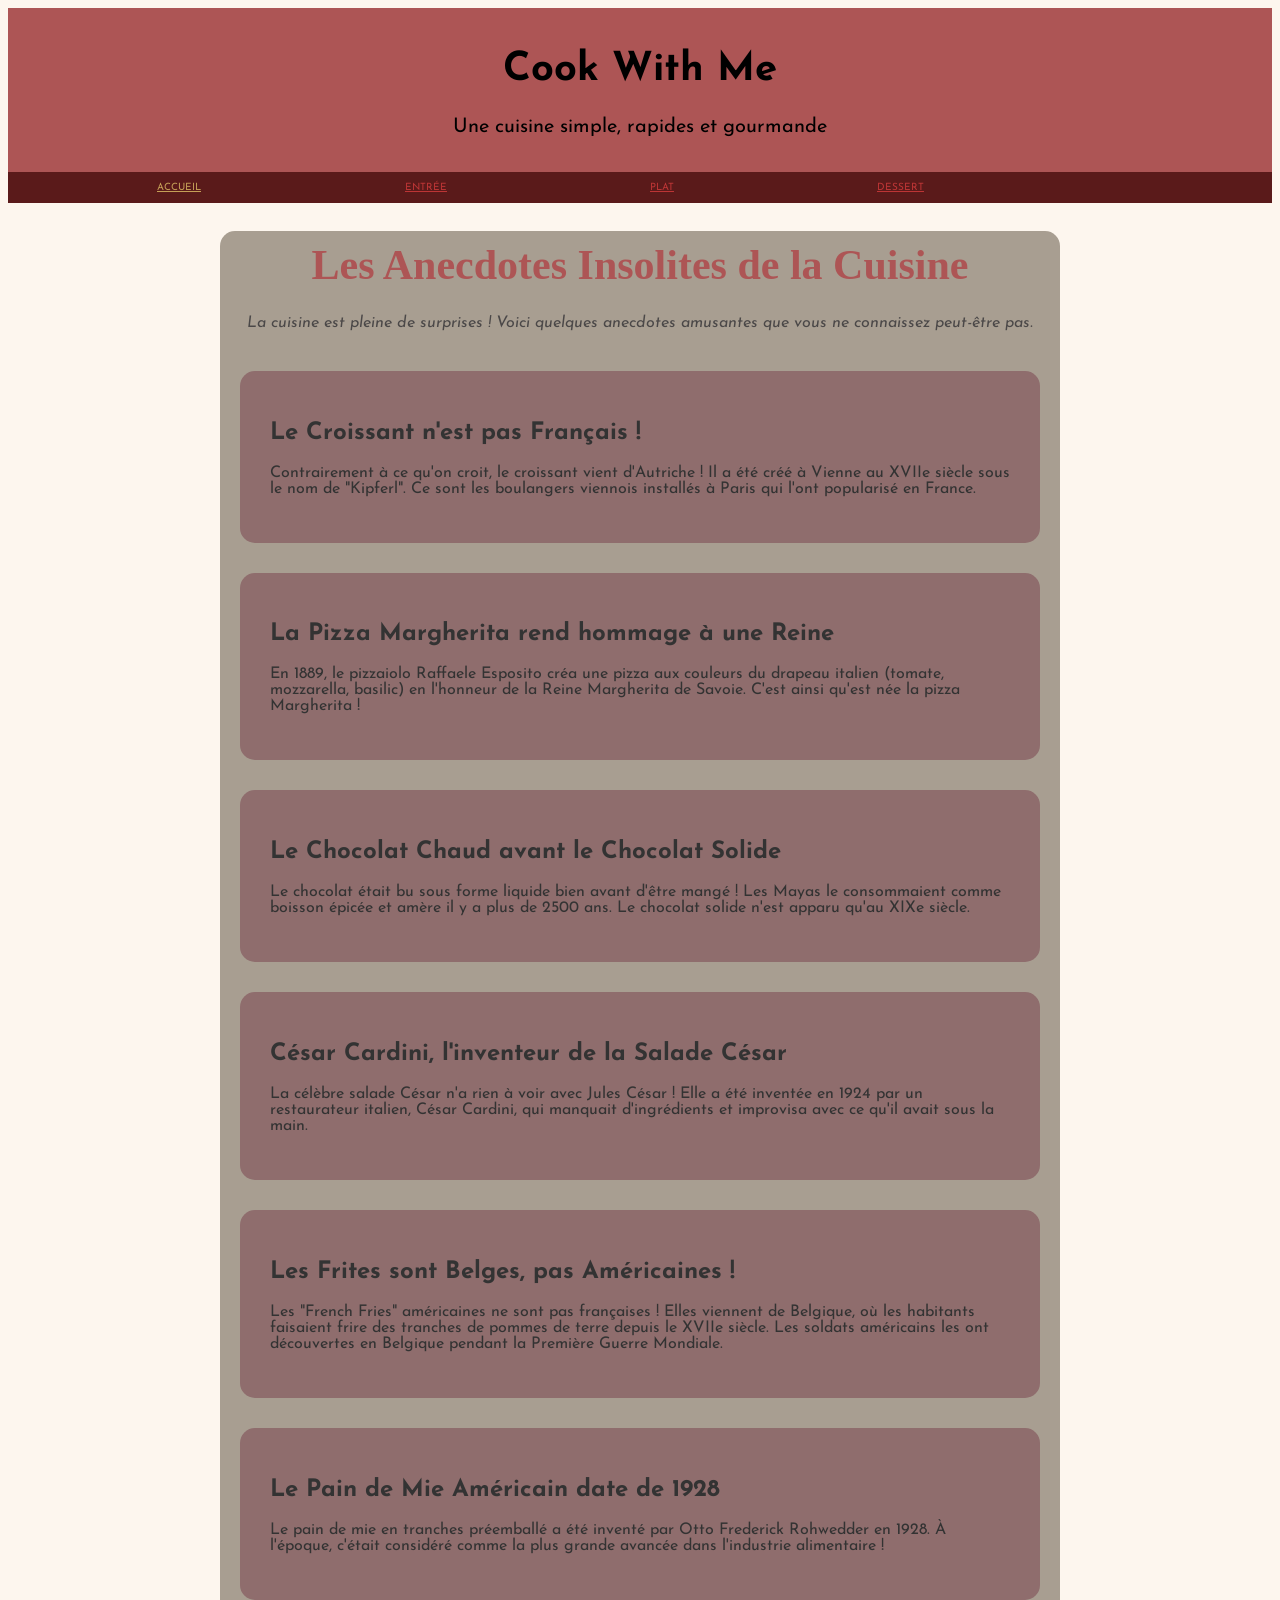
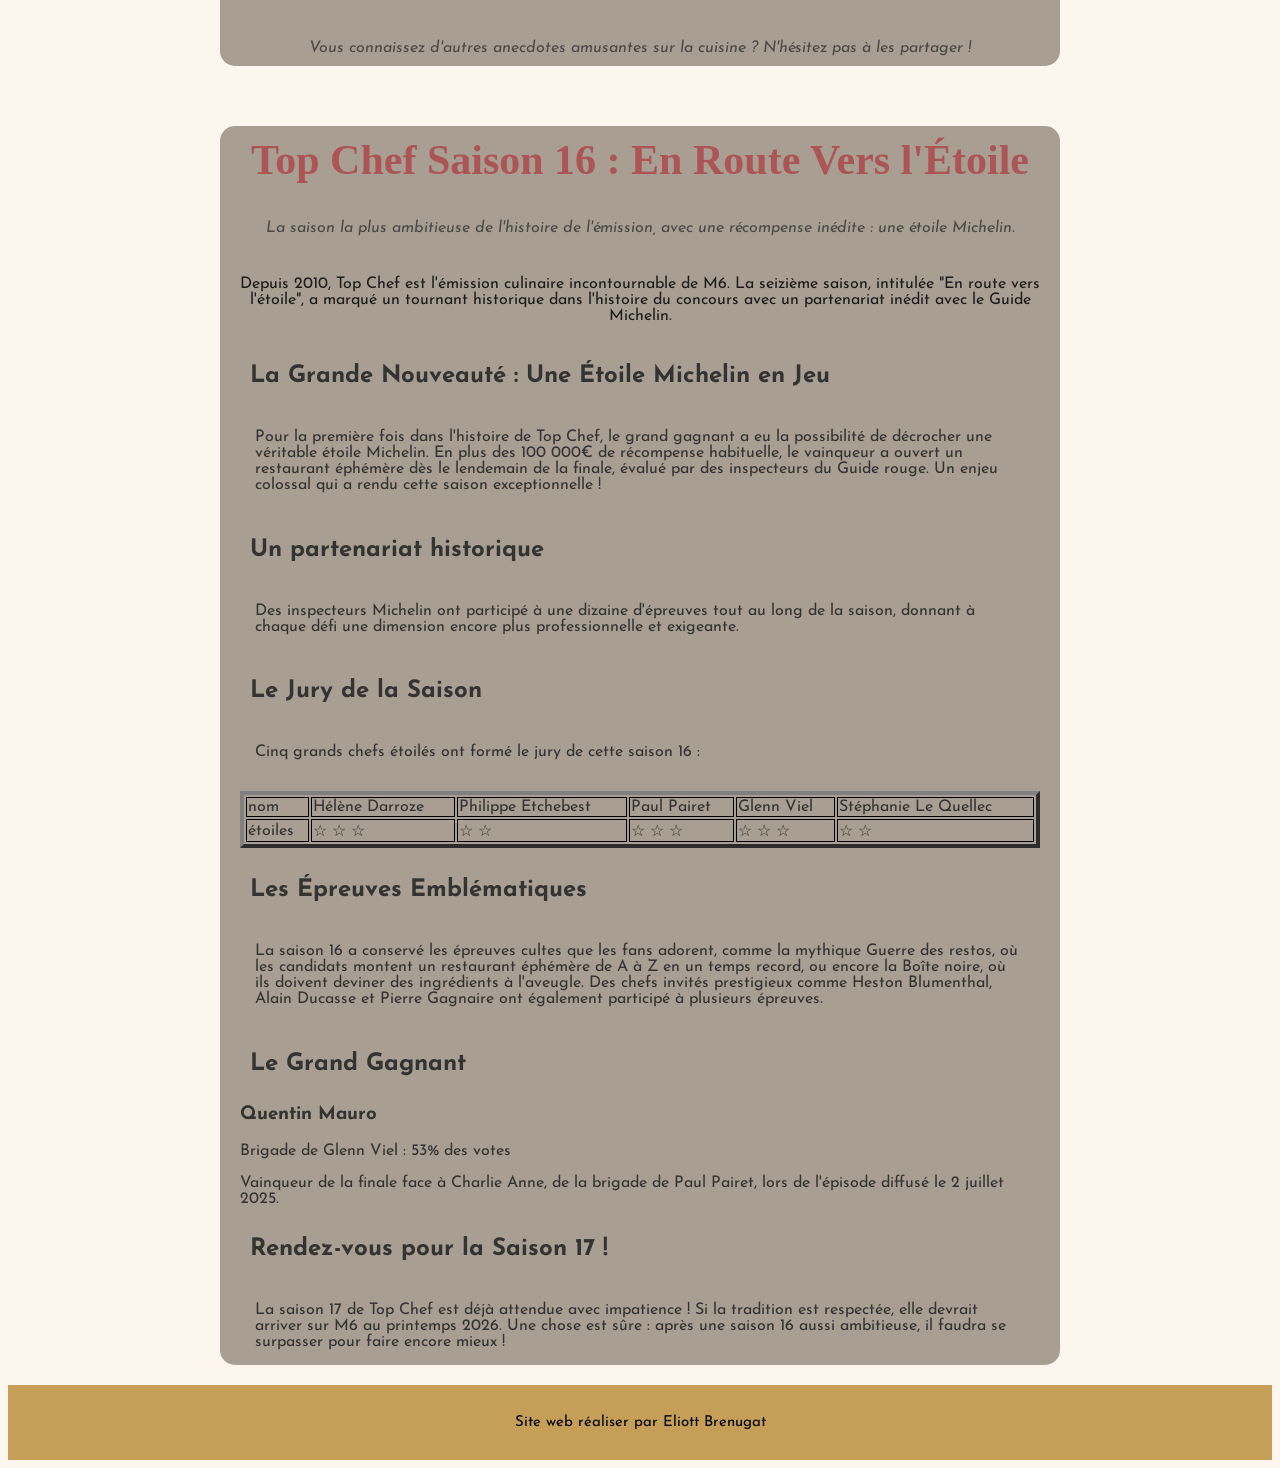
==== index.html @ e1d64645 "Add files via upload" ====
<!DOCTYPE html>
<html>
    <head>
        <link rel="stylesheet" href="style_cookwithme.css">
        <title>CookWithMe</title>
        <link rel="icon" type="image/x-icon" href="favicon.ico">
        <link rel="preconnect" href="https://fonts.googleapis.com">
        <link rel="preconnect" href="https://fonts.gstatic.com" crossorigin>
        <link href="https://fonts.googleapis.com/css2?family=Josefin+Sans:ital,wght@0,100..700;1,100..700&display=swap" rel="stylesheet">
        <meta name="viewport" content="width=device-width, initial-scale=1.0">
    </head>
   
    <body>
        <header>
            <h1>Cook With Me</h1> 
            <p>Une cuisine simple, rapides et gourmande</p> 
        </header>
    
        <nav> 
            <a href="Accueil.html" class="active">Accueil</a>
            <a href="Entrée.html">Entrée</a> 
            <a href="Plat.html">Plat</a> 
            <a href="Dessert.html">Dessert</a>
        </nav>
        <div class="tout_article">
            <div class="article1">

                <h1 class="titre_article1"> Les Anecdotes Insolites de la Cuisine</h1>
                <p class="description_article1">La cuisine est pleine de surprises ! Voici quelques anecdotes amusantes que vous ne connaissez peut-être pas.</p>

                <div class="anecdote">
                    <h2></span>Le Croissant n'est pas Français !</h2>
                    <p>Contrairement à ce qu'on croit, le croissant vient d'Autriche ! Il a été créé à Vienne au XVIIe siècle sous le nom de "Kipferl". Ce sont les boulangers viennois installés à Paris qui l'ont popularisé en France.</p>
                </div>

                <div class="anecdote">
                    <h2>La Pizza Margherita rend hommage à une Reine</h2>
                    <p>En 1889, le pizzaiolo Raffaele Esposito créa une pizza aux couleurs du drapeau italien (tomate, mozzarella, basilic) en l'honneur de la Reine Margherita de Savoie. C'est ainsi qu'est née la pizza Margherita !</p>
                </div>

                <div class="anecdote">
                    <h2>Le Chocolat Chaud avant le Chocolat Solide</h2>
                    <p>Le chocolat était bu sous forme liquide bien avant d'être mangé ! Les Mayas le consommaient comme boisson épicée et amère il y a plus de 2500 ans. Le chocolat solide n'est apparu qu'au XIXe siècle.</p>
                </div>

                <div class="anecdote">
                    <h2>César Cardini, l'inventeur de la Salade César</h2>
                    <p>La célèbre salade César n'a rien à voir avec Jules César ! Elle a été inventée en 1924 par un restaurateur italien, César Cardini, qui manquait d'ingrédients et improvisa avec ce qu'il avait sous la main.</p>
                </div>

                <div class="anecdote">
                    <h2>Les Frites sont Belges, pas Américaines !</h2>
                    <p>Les "French Fries" américaines ne sont pas françaises ! Elles viennent de Belgique, où les habitants faisaient frire des tranches de pommes de terre depuis le XVIIe siècle. Les soldats américains les ont découvertes en Belgique pendant la Première Guerre Mondiale.</p>
                </div>

                <div class="anecdote">
                    <h2>Le Pain de Mie Américain date de 1928</h2>
                    <p>Le pain de mie en tranches préemballé a été inventé par Otto Frederick Rohwedder en 1928. À l'époque, c'était considéré comme la plus grande avancée dans l'industrie alimentaire !</p>
                </div>

                <p class="fin">Vous connaissez d'autres anecdotes amusantes sur la cuisine ? N'hésitez pas à les partager ! </p>

            </div>

            <div class="article2">
            
                <h1 class="titre_article2">Top Chef Saison 16 : En Route Vers l'Étoile </h1>
                <p class="description_article2">La saison la plus ambitieuse de l'histoire de l'émission, avec une récompense inédite : une étoile Michelin.</p>
                <p class="intro">Depuis 2010, Top Chef est l'émission culinaire incontournable de M6. La seizième saison, intitulée "En route vers l'étoile", a marqué un tournant historique dans l'histoire du concours avec un partenariat inédit avec le Guide Michelin.</p>
            
                <h2 class="Part">La Grande Nouveauté : Une Étoile Michelin en Jeu</h2>
                <p class="Description_part">Pour la première fois dans l'histoire de Top Chef, le grand gagnant a eu la possibilité de décrocher une véritable étoile Michelin. En plus des 100 000€ de récompense habituelle, le vainqueur a ouvert un restaurant éphémère dès le lendemain de la finale, évalué par des inspecteurs du Guide rouge. Un enjeu colossal qui a rendu cette saison exceptionnelle !</p>

                <h2 class="Part">Un partenariat historique</h2>
                <p class="Description_part">Des inspecteurs Michelin ont participé à une dizaine d'épreuves tout au long de la saison, donnant à chaque défi une dimension encore plus professionnelle et exigeante.</p>

                <h2 class="Part">Le Jury de la Saison</h2>
                <p class="Description_part">Cinq grands chefs étoilés ont formé le jury de cette saison 16 :</p>
                <div class="jury">
                    <table border="4" style="width: 100%;">
                        <tr>
                            <td>nom</td>
                            <td>Hélène Darroze</td>
                            <td>Philippe Etchebest</td>
                            <td>Paul Pairet</td>
                            <td>Glenn Viel</td>
                            <td>Stéphanie Le Quellec</td>
                        </tr>
                        <tr>
                            <td>étoiles</td>
                            <td>☆ ☆ ☆</td>
                            <td>☆ ☆</td>
                            <td>☆ ☆ ☆</td>
                            <td>☆ ☆ ☆</td>
                            <td>☆ ☆</td>
                        </tr>
                    </table>
                </div>

                <h2 class="Part">Les Épreuves Emblématiques</h2>
                <p class="Description_part">La saison 16 a conservé les épreuves cultes que les fans adorent, comme la mythique Guerre des restos, où les candidats montent un restaurant éphémère de A à Z en un temps record, ou encore la Boîte noire, où ils doivent deviner des ingrédients à l'aveugle. Des chefs invités prestigieux comme Heston Blumenthal, Alain Ducasse et Pierre Gagnaire ont également participé à plusieurs épreuves.</p>
            
                <h2 class="Part">Le Grand Gagnant</h2>
                <h3>Quentin Mauro</h3>
                <p>Brigade de Glenn Viel : 53% des votes</p>
                <p>Vainqueur de la finale face à Charlie Anne, de la brigade de Paul Pairet, lors de l'épisode diffusé le 2 juillet 2025.</p>

                <h2 class="Part">Rendez-vous pour la Saison 17 !</h2>
                <p class="Description_part">La saison 17 de Top Chef est déjà attendue avec impatience ! Si la tradition est respectée, elle devrait arriver sur M6 au printemps 2026. Une chose est sûre : après une saison 16 aussi ambitieuse, il faudra se surpasser pour faire encore mieux !</p>

            </div>
        </div>
        <footer> 
            <p>Site web réaliser par Eliott Brenugat</p> 
        </footer>
    </body>
</html>
---- style_cookwithme.css ----
header {
  background-color:rgb(173, 85, 85);
  padding: 15px;
  text-align: center;
  font-size: 20px;
  color: black;
  font-family: Josefin Sans, sans-serif;
}

footer {
  background-color:rgb(197, 159, 87);
  padding: 15px;
  text-align: center;
  font-size: 15px;
  color: black;
  font-family: Josefin Sans, sans-serif;
}

.josefin-sans-<uniquifier> {
  font-family: "Josefin Sans", sans-serif;
  font-optical-sizing: auto;
  font-weight: <weight>;
  font-style: normal;
}


nav {
  background-color: #5a1a1a;
  padding: 10px;
  font-size: 10px;
  text-align: center;
}

nav a {
  color: rgba(224, 63, 63, 0.74);
  margin-right: 200px;
  text-transform: uppercase;
}

nav a:hover {
  color: rgb(197, 159, 87);
}
 
nav a.active {
  color: rgb(197, 159, 87);
  padding: 1px;
}

body {
  background-color: #fdf6ee;
  font-family: 'Josefin Sans', sans-serif;
  color: #333;
}

.container_articles {
    display: flex;
    flex-direction: row;
    gap: 30px;
    padding: 30px;
}

.article1 {
  margin: 20px auto;
  padding: 0 20px;
  background-color: #a89e91;
  border-radius: 15px;
  max-width: 800px;
}

.titre_article1 {
  font-family: 'Playfair Display', serif;
  font-size: 42px;
  color: rgb(173, 85, 85);
  text-align: center;
  margin-bottom: 10px;
  padding: 10px;
}

.description_article1 {
  text-align: center;
  font-size: 16px;
  font-style: italic;
  color: #4b4848;
  margin-bottom: 40px;
}

.anecdote {
  background-color: rgb(143, 109, 109);
  border-radius: 15px;
  padding: 30px;
  margin-bottom: 30px;
}

.fin {
  text-align: center;
  font-size: 16px;
  font-style: italic;
  color: #4b4848;
  margin-top: 40px;
  margin-bottom: 60px;
  padding-bottom: 10px;
}

.article2 {
  margin: 20px auto;
  padding: 0 20px;
  background-color: #a89e91;
  border-radius: 15px;
  max-width: 800px;
}

.titre_article2 {
  font-family: 'Playfair Display', serif;
  font-size: 42px;
  color: rgb(173, 85, 85);
  text-align: center;
  margin-bottom: 10px;
  padding: 10px;
}

.description_article2 {
  text-align: center;
  font-size: 16px;
  font-style: italic;
  color: #4b4848;
  margin-bottom: 30px;
  padding: 10px;
}

.intro {
  text-align: center;
  font-size: 16px;
  color: #1d1c1c;
  margin-bottom: 30px;
}

.Part {
  padding: 10px;
  margin-bottom: 5px;
}

.Description_part {
  padding: 15px;
}

.entrée1{
  padding: 0 20px;
  background-color: #a89e91;
  border-radius: 15px;
  max-width: 700px;
  margin: 20px auto;
}

.titre_entrée1{
  font-family: 'Playfair Display', serif;
  font-size: 42px;
  color: rgb(173, 85, 85);
  text-align: center;
  margin-bottom: 10px;
  padding: 10px;
}

.recette_entrée1{
  border-radius: 15px;
  margin: 30px auto;
}

.img_taboulé {
  float: center;
  margin: 10px;
  width: 200px;
  height: 200px;
}

.titre_plat1{
  font-family: 'Playfair Display', serif;
  font-size: 42px;
  color: rgb(173, 85, 85);
  text-align: center;
  margin-bottom: 10px;
  padding: 10px;
}

.plat1{
  padding: 0 20px;
  background-color: #a89e91;
  border-radius: 15px;
  max-width: 700px;
  margin: 20px auto;
}

.Ingrédients_plat1{
  border-radius: 15px;
  margin: 30px ;
}

.Préparation_plat1{
  border-radius: 15px;
  margin: 20px ;
  padding: 10px;
}

.titre_dessert1{
  font-family: 'Playfair Display', serif;
  font-size: 42px;
  color: rgb(173, 85, 85);
  text-align: center;
  margin-bottom: 10px;
  padding: 10px;
}

.dessert1{
  padding: 0 20px;
  background-color: #a89e91;
  border-radius: 15px;
  max-width: 700px;
  margin: 20px auto;
}

.Ingrédients_dessert1{
  border-radius: 15px;
  margin: 30px ;
}

.Préparation_dessert1{
  border-radius: 15px;
  margin: 20px ;
  padding: 10px;
}

td {
	border: 1px solid rgb(0, 0, 0);
}

@media (max-width: 768px) {
    .container_articles {
      flex-direction: column;
    }

    nav a {
      margin-right: 15px;
      font-size: 12px;
    }

    header {
      font-size: 14px;
      padding: 10px;
    }

    .titre_article1, .titre_article2 {
      font-size: 26px;
    }

    .img_taboulé {
      float: none;
      display: block;
      text-align: center;
    }
}
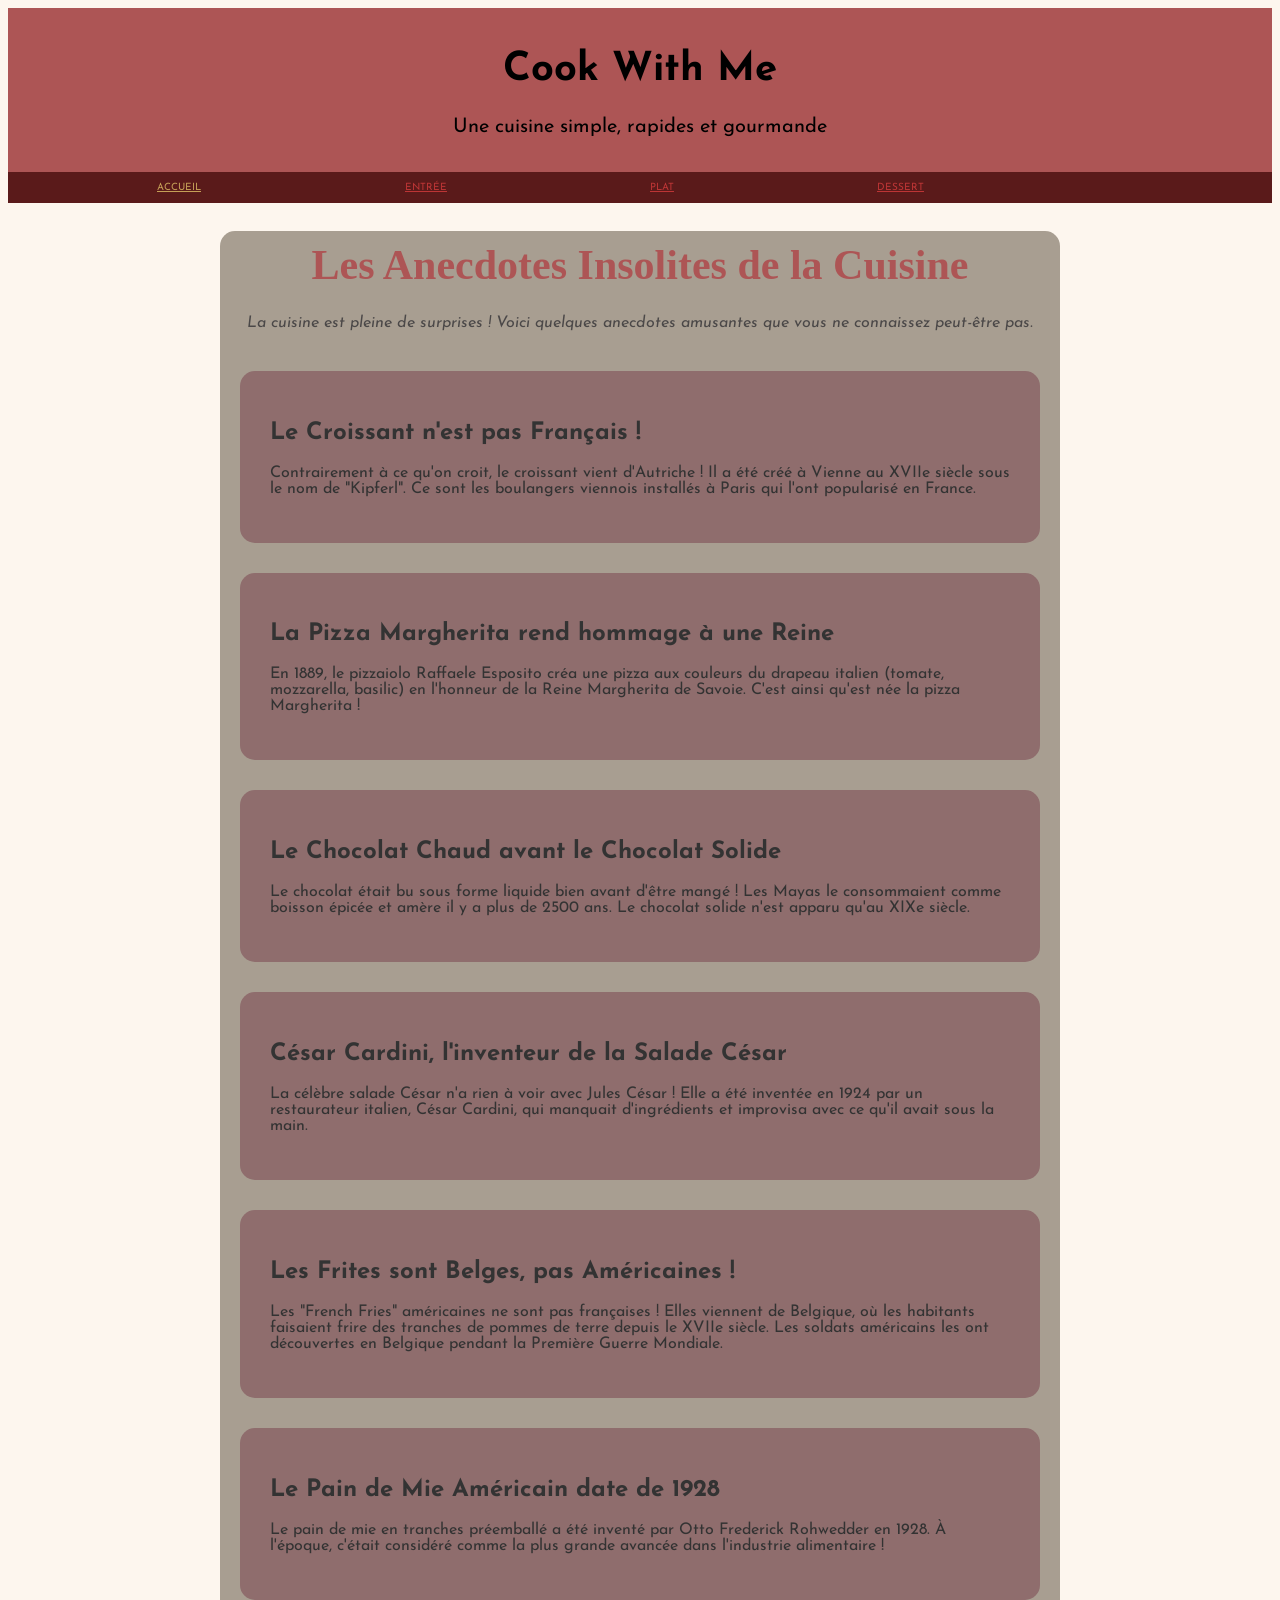
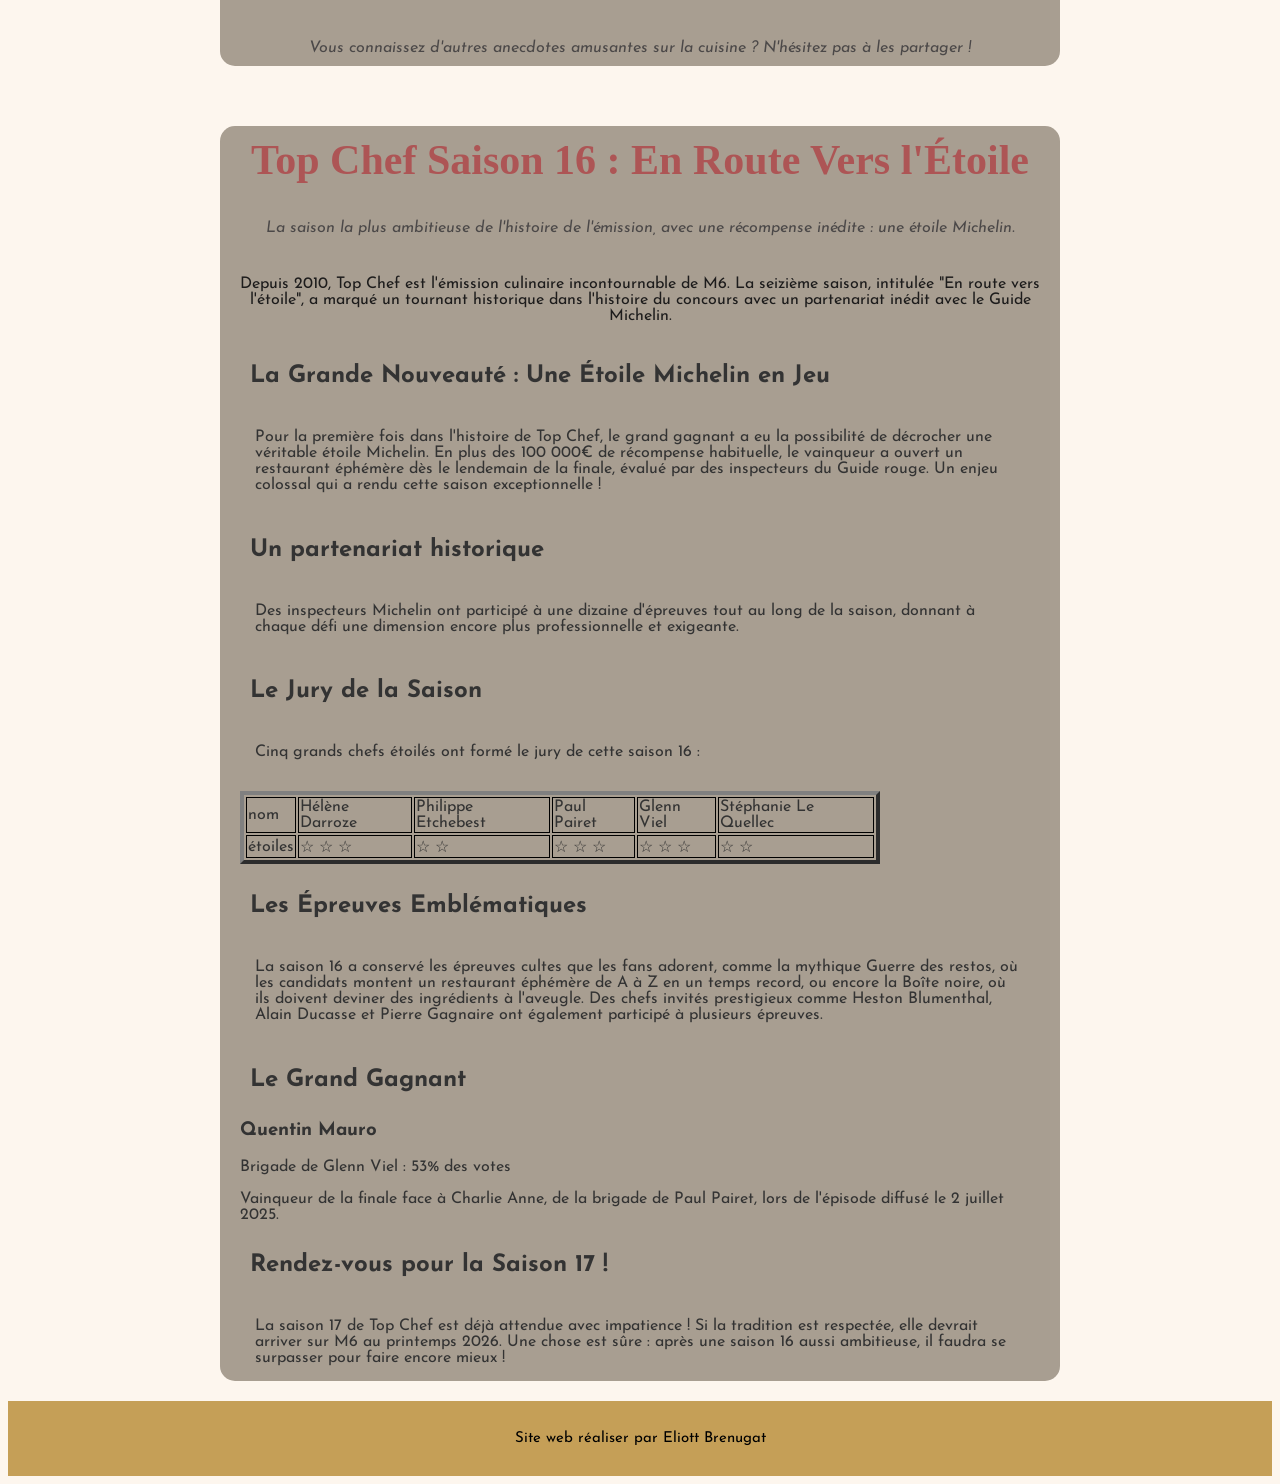
==== commit 57d668c6: "index.html" ====
--- a/index.html
+++ b/index.html
@@ -17,7 +17,7 @@
         </header>
     
         <nav> 
-            <a href="Accueil.html" class="active">Accueil</a>
+            <a href="index.html" class="active">Accueil</a>
             <a href="Entrée.html">Entrée</a> 
             <a href="Plat.html">Plat</a> 
             <a href="Dessert.html">Dessert</a>
@@ -77,7 +77,7 @@
                 <h2 class="Part">Le Jury de la Saison</h2>
                 <p class="Description_part">Cinq grands chefs étoilés ont formé le jury de cette saison 16 :</p>
                 <div class="jury">
-                    <table border="4" style="width: 100%;">
+                    <table border="4" style="width: 80%;">
                         <tr>
                             <td>nom</td>
                             <td>Hélène Darroze</td>
@@ -114,4 +114,6 @@
             <p>Site web réaliser par Eliott Brenugat</p> 
         </footer>
     </body>
-</html>+
+</html>
+
--- a/style_cookwithme.css
+++ b/style_cookwithme.css
@@ -168,7 +168,7 @@
 .img_taboulé {
   float: center;
   margin: 10px;
-  width: 200px;
+  width: 300px;
   height: 200px;
 }
 
@@ -255,5 +255,22 @@
       float: none;
       display: block;
       text-align: center;
-    }
-}+   
+	table {
+        width: 100%;
+        font-size: 11px;
+    }
+
+    table td {
+        padding: 4px;
+        text-align: center;
+        word-break: break-word;
+    }
+	.jury {
+    overflow-x: auto;
+}
+}
+
+}
+
+
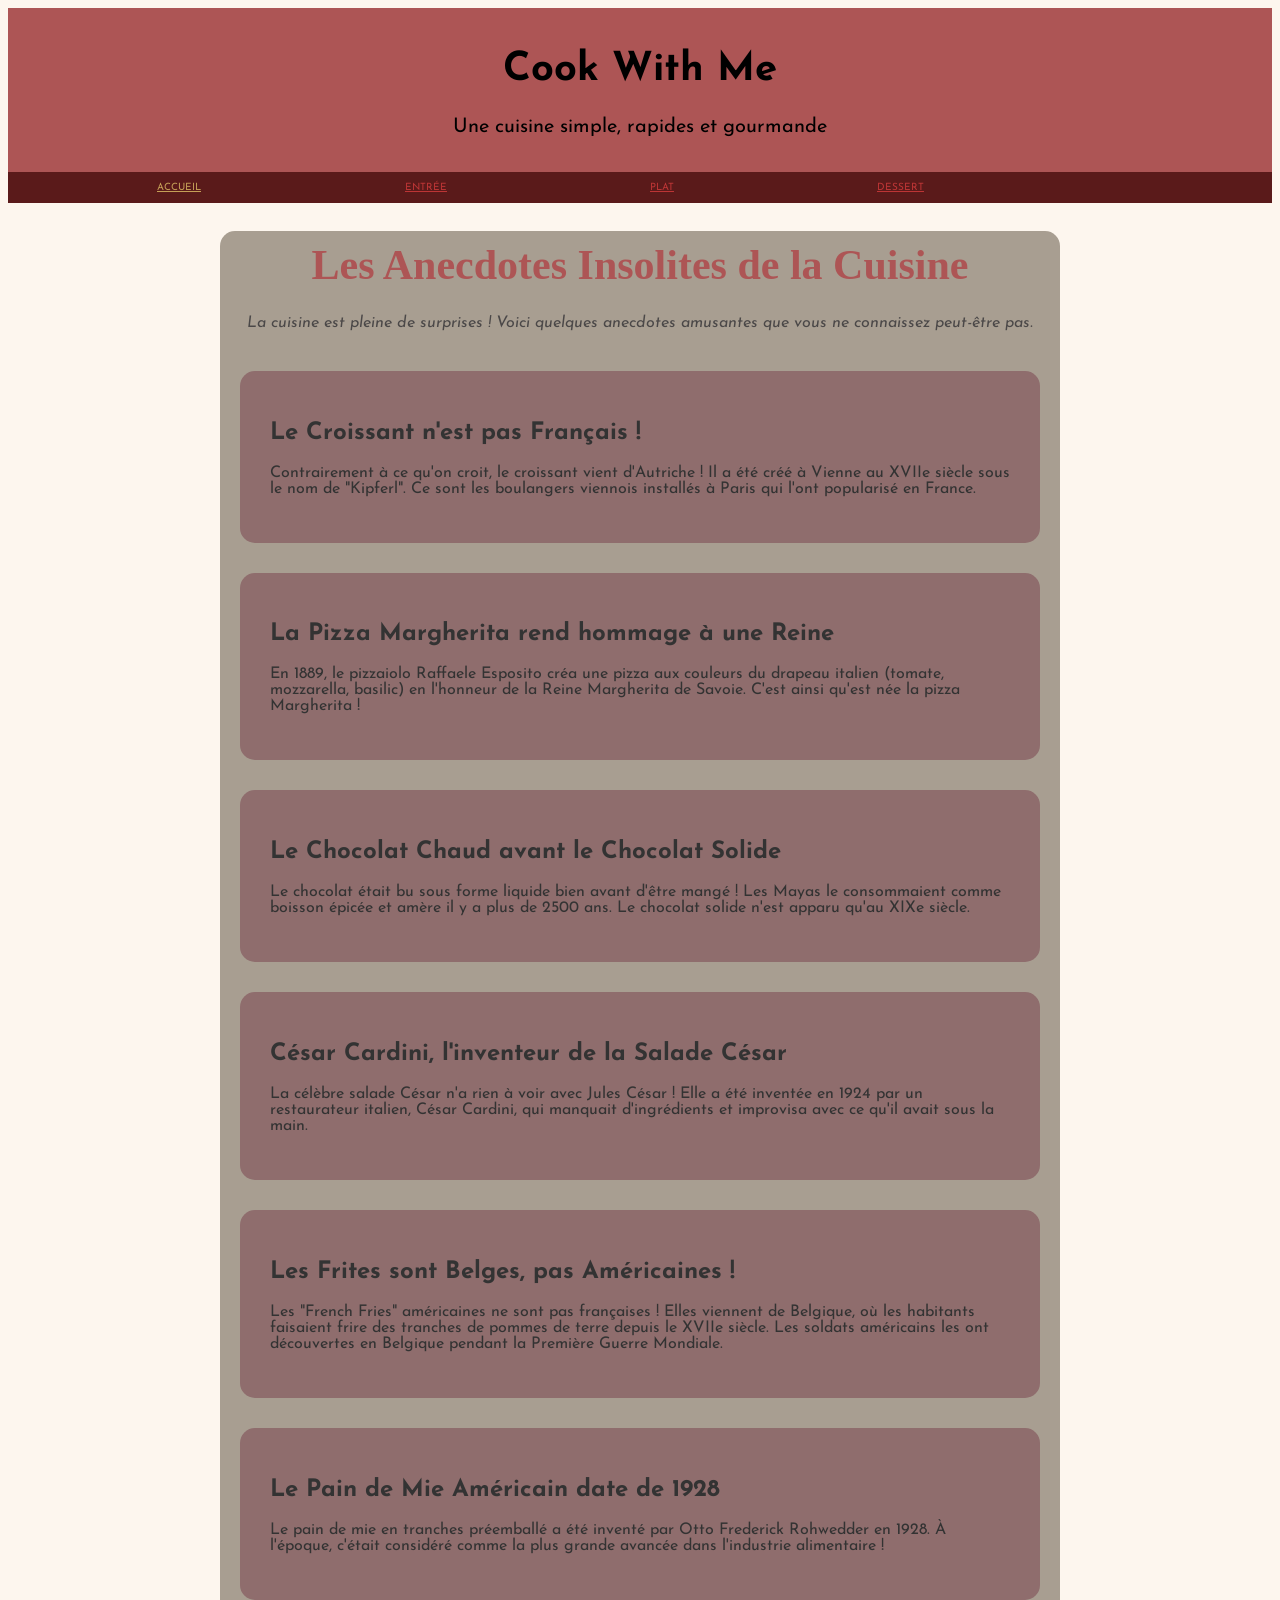
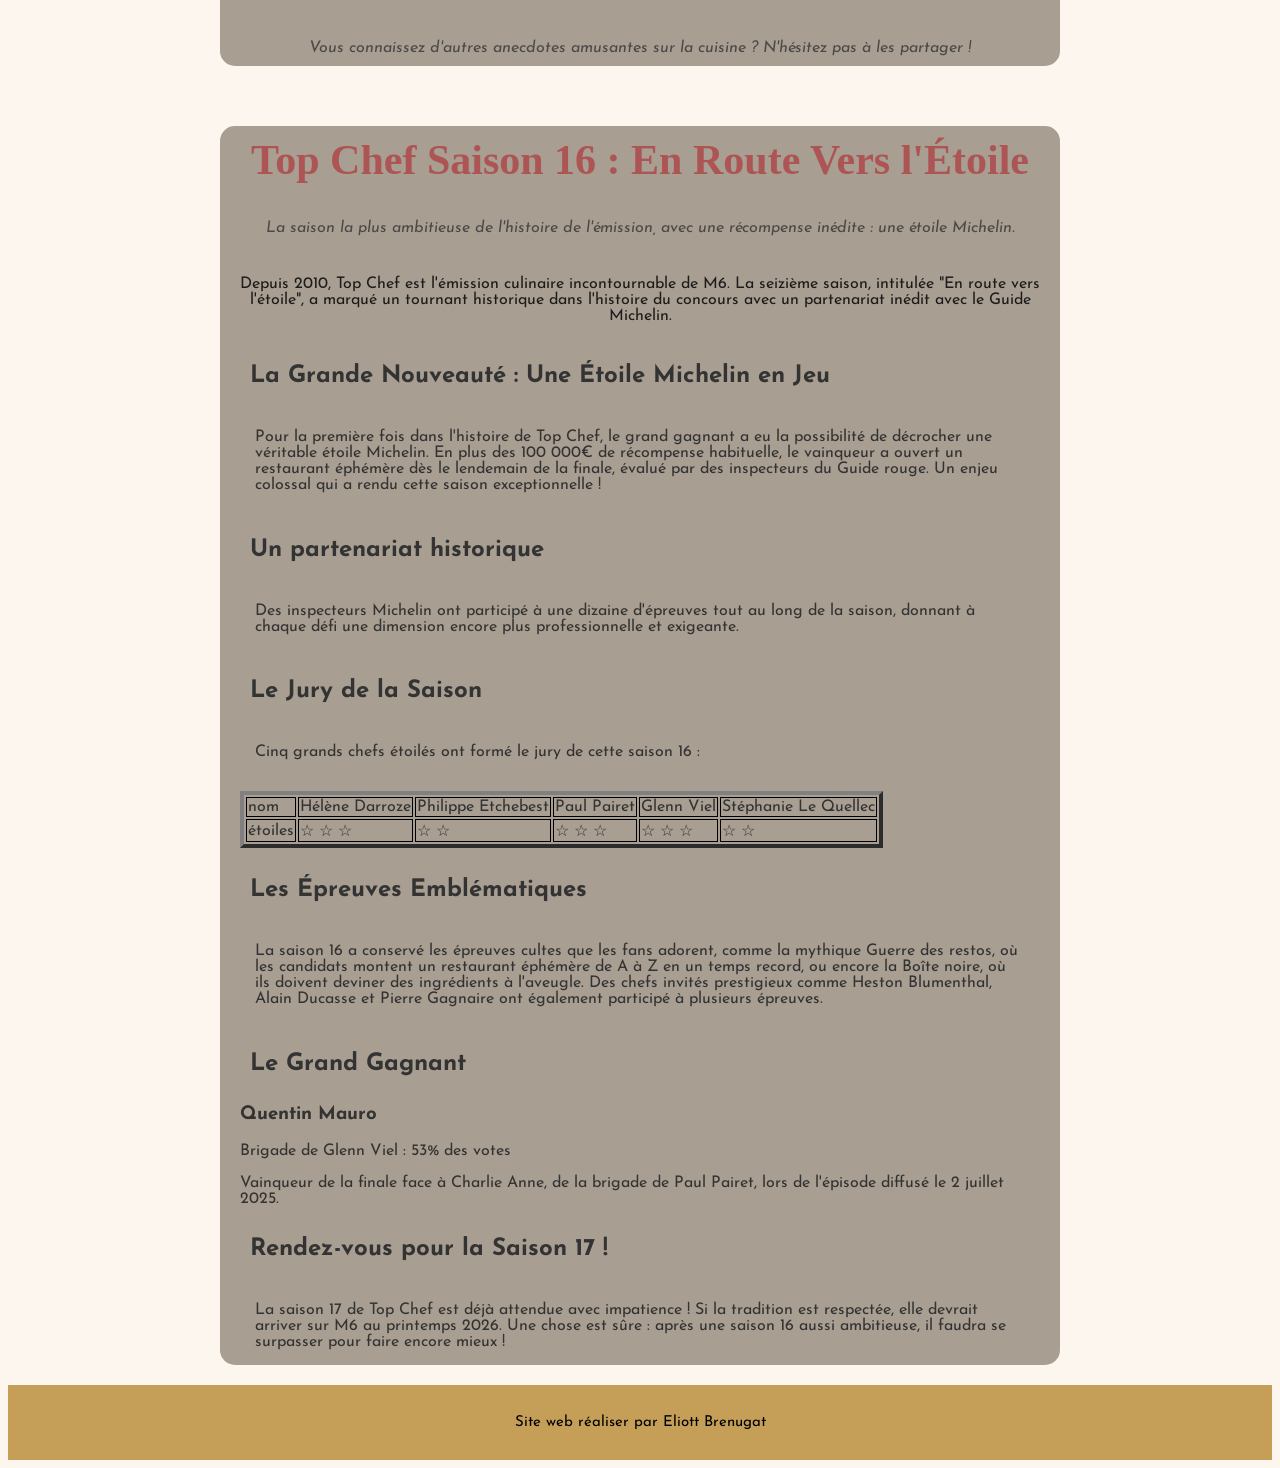
==== commit 0993bf50: "index.html" ====
--- a/index.html
+++ b/index.html
@@ -77,7 +77,7 @@
                 <h2 class="Part">Le Jury de la Saison</h2>
                 <p class="Description_part">Cinq grands chefs étoilés ont formé le jury de cette saison 16 :</p>
                 <div class="jury">
-                    <table border="4" style="width: 80%;">
+                    <table border="4" style="width: auto;">
                         <tr>
                             <td>nom</td>
                             <td>Hélène Darroze</td>
@@ -117,3 +117,4 @@
 
 </html>
 
+
